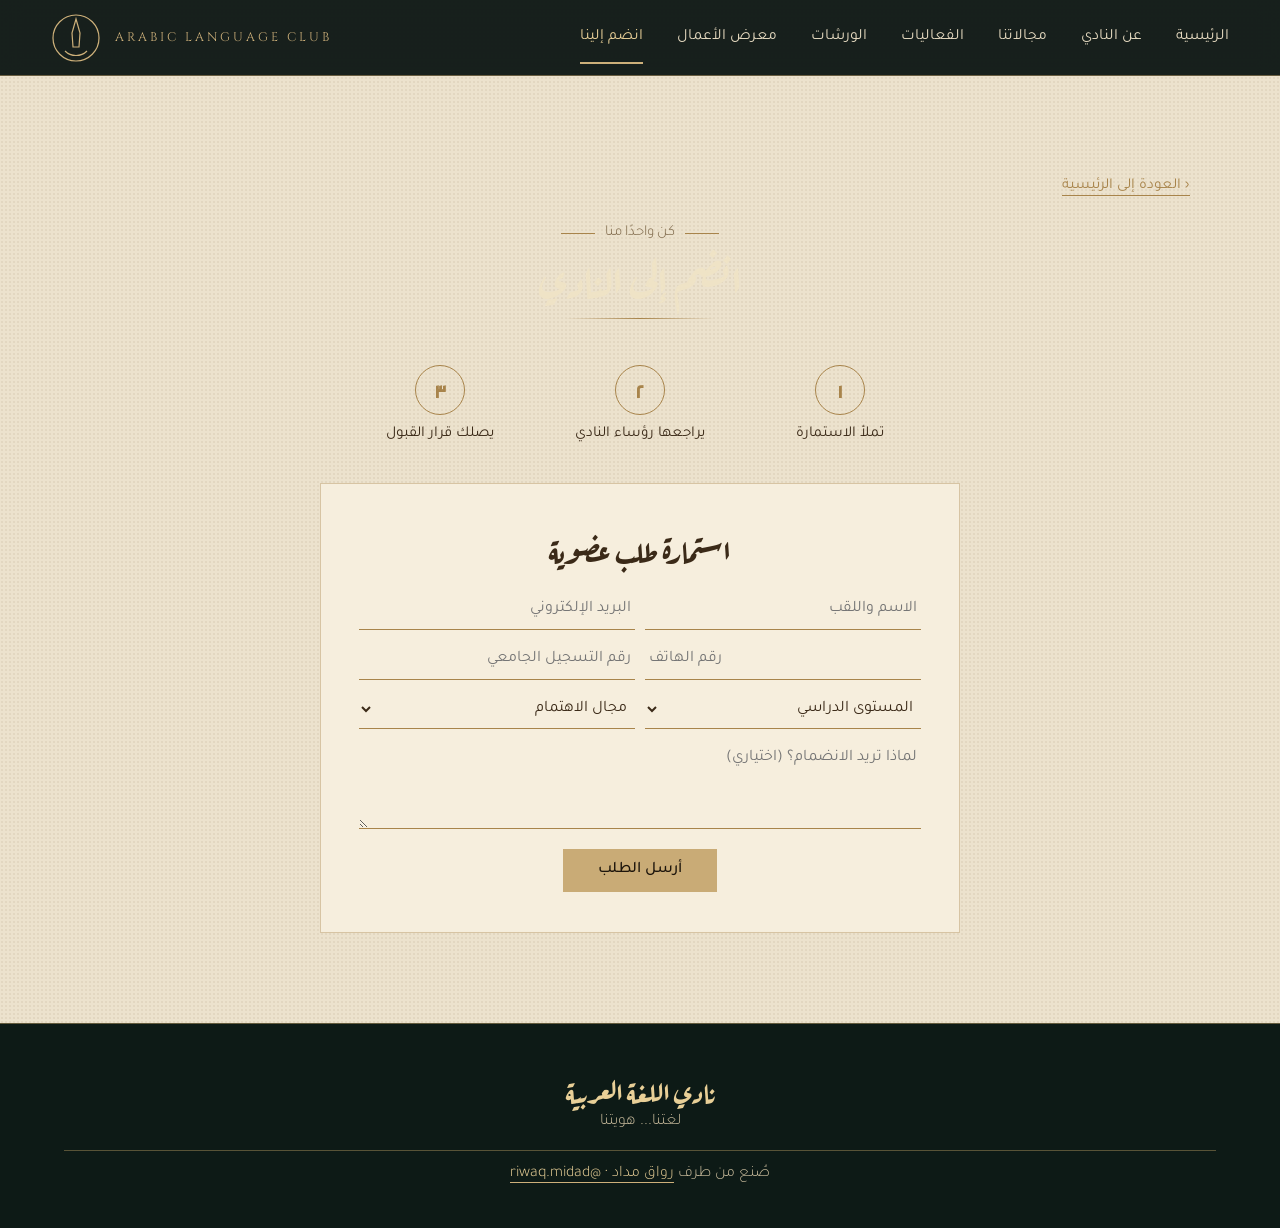
==== join.html @ f90c5b05 "Initial commit: Arabic Club website" ====
<!DOCTYPE html>
<html lang="ar" dir="rtl">
<head>
<meta charset="utf-8">
<meta name="viewport" content="width=device-width, initial-scale=1, viewport-fit=cover">
<title>الانضمام إلى النادي · نادي اللغة العربية</title>
<meta name="description" content="استمارة طلب عضوية في نادي اللغة العربية.">
<meta name="theme-color" content="#0d1a16">
<meta property="og:type" content="website">
<meta property="og:title" content="الانضمام إلى النادي · نادي اللغة العربية">
<meta property="og:description" content="استمارة طلب عضوية في نادي اللغة العربية.">
<link rel="icon" href="assets/favicon.svg" type="image/svg+xml">
<link rel="preconnect" href="https://fonts.googleapis.com">
<link rel="preconnect" href="https://fonts.gstatic.com" crossorigin>
<link href="https://fonts.googleapis.com/css2?family=Aref+Ruqaa:wght@400;700&family=Amiri:wght@400;700&family=Tajawal:wght@300;400;500;700&family=Cinzel:wght@400;600&family=Reem+Kufi:wght@400;600&family=Katibeh&family=Lateef&display=swap" rel="stylesheet">
<link rel="stylesheet" href="css/style.css">
</head>
<body>
<a class="skip" href="#content">تخطَّ إلى المحتوى</a>
<nav aria-label="القائمة الرئيسية"><div class="tl"><button class="menu-btn" aria-label="القائمة" aria-expanded="false">☰</button></div><div class="lk"><a href="index.html">الرئيسية</a><a href="index.html#about">عن النادي</a><a href="index.html#fields">مجالاتنا</a><a href="index.html#events">الفعاليات</a><a href="index.html#lessons">الورشات</a><a href="index.html#works">معرض الأعمال</a><a class="on" aria-current="page" href="join.html">انضم إلينا</a></div><a class="lg" href="index.html" aria-label="نادي اللغة العربية"><svg viewBox="0 0 50 50" fill="none" stroke="#cdb07a" stroke-width="1.2" aria-hidden="true"><circle cx="25" cy="25" r="23"/><path d="M25 6l4 14-1 14h-6l-1-14z"/><path d="M14 38c6 6 16 6 22 0"/></svg>ARABIC LANGUAGE CLUB</a></nav>
<main id="content">
<section class="sec" id="join" style="min-height:80vh;margin-top:calc(76px + env(safe-area-inset-top,0px))"><div class="w rv">
<a href="index.html" class="bk">‹ العودة إلى الرئيسية</a>
<div class="st"><div class="lb">كن واحدًا منا</div><h1>انضم إلى النادي</h1><i></i></div>
<div class="steps"><div><b>١</b>تملأ الاستمارة</div><div><b>٢</b>يراجعها رؤساء النادي</div><div><b>٣</b>يصلك قرار القبول</div></div>
<form id="f" autocomplete="on">
<h3>استمارة طلب عضوية</h3>
<label class="sr" for="fullname">الاسم واللقب</label><input id="fullname" name="fullname" required autocomplete="name" placeholder="الاسم واللقب">
<label class="sr" for="email">البريد الإلكتروني</label><input id="email" name="email" type="email" required autocomplete="email" placeholder="البريد الإلكتروني">
<label class="sr" for="phone">رقم الهاتف</label><input id="phone" name="phone" type="tel" autocomplete="tel" pattern="[0-9+\s]{8,15}" placeholder="رقم الهاتف">
<label class="sr" for="student_id">رقم التسجيل الجامعي</label><input id="student_id" name="student_id" required placeholder="رقم التسجيل الجامعي">
<label class="sr" for="level">المستوى الدراسي</label><select id="level" name="level" required><option value="" disabled selected>المستوى الدراسي</option><option>السنة الأولى</option><option>السنة الثانية</option><option>السنة الثالثة</option><option>ماستر / دراسات عليا</option></select>
<label class="sr" for="interest">مجال الاهتمام</label><select id="interest" name="interest" required><option value="" disabled selected>مجال الاهتمام</option><option>الخط العربي</option><option>الشعر والأدب</option><option>النحو والبلاغة</option><option>الخطابة والإلقاء</option><option>القراءة والكتب</option><option>الكتابة والإبداع</option></select>
<label class="sr" for="message">لماذا تريد الانضمام؟</label><textarea id="message" name="message" class="wd" placeholder="لماذا تريد الانضمام؟ (اختياري)"></textarea>
<p class="err" id="err" role="alert" hidden>تعذّر إرسال الطلب، حاول مرة أخرى.</p>
<button class="btn" type="submit">أرسل الطلب</button>
</form>
<div id="ok" role="status">وصلنا طلبك ✦<small>سيراجعه رؤساء النادي قريبًا</small></div>
</div></section>
</main>
<footer>
<b>نادي اللغة العربية</b>لغتنا... هويتنا
<div class="credit">صُنع من طرف <a href="https://www.instagram.com/riwaq.midad/" target="_blank" rel="noopener">رواق مداد · @riwaq.midad</a></div>
</footer>
<script src="js/main.js"></script>
<script src="js/join.js"></script>
</body>
</html>
---- css/style.css ----
/* ==========================================================================
   style.css — نادي اللغة العربية
   الألوان والمقاسات الأساسية في :root أعلى الملف
   ========================================================================== */
:root {
  --bg:#ece2cd;
  --card:#f6eedd;
  --ink:#3b2a18;
  --muted:#7b6546;
  --gold:#a8844b;
  --g2:#cdb07a;
  --hero:#0d1a16;
  --btn:#c9ab76;
  --ln:rgba(168,132,75,.4);
  box-sizing:border-box;
  padding-top:env(safe-area-inset-top,0px);
  padding-bottom:env(safe-area-inset-bottom,0px);
}

@media (prefers-color-scheme:dark) {
  :root:not([data-theme="light"]) {
    --bg:#111a17;
    --card:#17231f;
    --ink:#efe6d3;
    --muted:#a79d86;
    --gold:#c9a96a;
  }
}

:root[data-theme="dark"] {
  --bg:#111a17;
  --card:#17231f;
  --ink:#efe6d3;
  --muted:#a79d86;
  --gold:#c9a96a;
}

* {
  box-sizing:border-box;
}

html {
  scroll-behavior:smooth;
  scroll-padding-top:80px;
}

body {
  margin:0;
  background:var(--bg);
  color:var(--ink);
  font:19px/1.9 'Amiri',serif;
  overflow-x:hidden;
  background-image:radial-gradient(rgba(120,90,50,.08) 1px,transparent 1.4px);
  background-size:4px 4px;
}

.ui {
  font-family:'Tajawal',sans-serif;
}

nav {
  position:fixed;
  top:0;
  inset-inline:0;
  z-index:50;
  height:calc(76px + env(safe-area-inset-top,0px));
  padding:env(safe-area-inset-top,0px) 4vw 0;
  display:flex;
  align-items:center;
  justify-content:space-between;
  background:rgba(10,20,17,.94);
  backdrop-filter:blur(10px);
  border-bottom:1px solid rgba(201,169,106,.45);
  font-family:'Tajawal';
}

.lk {
  display:flex;
  gap:34px;
}

.lk a {
  color:#e6dac0;
  text-decoration:none;
  font-size:.98rem;
  position:relative;
  padding:6px 0;
  transition:.3s;
}

.lk a:after {
  content:"";
  position:absolute;
  inset-inline:0;
  bottom:-6px;
  height:2px;
  background:#cdb07a;
  transform:scaleX(0);
  transition:transform .35s;
}

.lk a:hover,.lk a.on {
  color:#e8cf97;
}

.lk a:hover:after,.lk a.on:after {
  transform:scaleX(1);
}

.tl {
  display:flex;
  gap:22px;
  align-items:center;
  color:#e6dac0;
  font-size:.9rem;
}

.lg {
  display:flex;
  align-items:center;
  gap:14px;
  direction:ltr;
  color:#cdb07a;
  font:400 .78rem 'Cinzel',serif;
  letter-spacing:3px;
}

.lg svg {
  width:50px;
  height:50px;
}

.hero {
  margin-top:calc(76px + env(safe-area-inset-top,0px));
  height:clamp(480px,64vh,640px);
  background:radial-gradient(circle at 50% 50%,#1c3029,var(--hero) 72%);
  display:flex;
  position:relative;
  overflow:hidden;
}

.orn {
  position:absolute;
  inset:0 auto 0 0;
  width:150px;
  opacity:.5;
  background-image:url("data:image/svg+xml,%3Csvg xmlns='http://www.w3.org/2000/svg' width='70' height='70' fill='none' stroke='%23cdb07a' stroke-opacity='.45'%3E%3Cpath d='M35 0C20 15 50 20 35 35S20 55 35 70M0 35C15 20 20 50 35 35S55 20 70 35'/%3E%3Ccircle cx='35' cy='35' r='7'/%3E%3C/svg%3E");
  -webkit-mask-image:linear-gradient(90deg,#000,transparent);
  mask-image:linear-gradient(90deg,#000,transparent);
}

@media(max-width:860px) {
  .hero {
    min-height:440px;
  }
  .txt {
    padding:50px 6vw!important;
  }
}

.txt {
  flex:1;
  display:flex;
  flex-direction:column;
  justify-content:center;
  align-items:center;
  text-align:center;
  padding:0 3vw 0 5vw;
  position:relative;
  z-index:2;
}

.tag {
  display:flex;
  align-items:center;
  gap:16px;
  color:#cdb07a;
  font:300 1.05rem 'Tajawal';
  opacity:0;
  animation:up 1s .2s forwards;
}

.tag:before,.tag:after {
  content:"";
  width:70px;
  height:1px;
  background:#cdb07a;
  opacity:.7;
}

h1 {
  font:700 clamp(3rem,7.5vw,6.2rem)/1.4 'Aref Ruqaa';
  color:#efe3c6;
  margin:6px 0;
  clip-path:inset(0 0 0 100%);
  animation:wipe 2.2s .5s ease forwards;
}

@keyframes wipe {
  to {
    clip-path:inset(-20% 0 -20% 0);
  }
}

.txt p {
  color:#d3c7aa;
  font:300 1.12rem/1.9 'Tajawal';
  max-width:580px;
  margin:6px 0 26px;
  opacity:0;
  animation:up 1s 1.6s forwards;
}

.cta {
  opacity:0;
  animation:up 1s 2s forwards;
}

@keyframes up {
  from {
    transform:translateY(20px);
  }
  to {
    opacity:1;
    transform:none;
  }
}

.btn {
  display:inline-flex;
  align-items:center;
  gap:12px;
  background:var(--btn);
  color:#1d150c;
  font:500 1rem 'Tajawal';
  padding:11px 34px;
  border:1px solid var(--btn);
  text-decoration:none;
  cursor:pointer;
  transition:.35s;
}

.btn:hover {
  background:transparent;
  color:#e8cf97;
  transform:translateY(-3px);
  box-shadow:0 8px 20px rgba(0,0,0,.3);
}

.btn.ol {
  background:transparent;
  color:var(--ink);
  border-color:var(--ink);
  padding:7px 22px;
  font-size:.85rem;
}

.btn.ol:hover {
  background:var(--ink);
  color:var(--card);
}

.strip {
  display:grid;
  grid-template-columns:repeat(4,1fr);
  padding:44px 9vw;
  position:relative;
}

.strip:before,.strip:after {
  content:"";
  position:absolute;
  top:50%;
  width:80px;
  height:2px;
  background:linear-gradient(90deg,var(--gold),transparent);
}

.strip:before {
  right:0;
}

.strip:after {
  left:0;
  transform:scaleX(-1);
}

.ft {
  text-align:center;
  padding:6px 14px;
  border-inline-start:1px solid var(--ln);
  transition:.4s;
  text-decoration:none;
  color:inherit;
}

.ft:first-child {
  border:0;
}

.ft svg {
  width:46px;
  height:46px;
  stroke:var(--gold);
  fill:none;
  stroke-width:1.4;
  transition:.4s;
}

.ft h3 {
  margin:6px 0 0;
  font:700 1.35rem 'Amiri';
}

.ft p {
  margin:0;
  font:300 .88rem 'Tajawal';
  color:var(--muted);
}

.ft:hover {
  transform:translateY(-7px);
}

.ft:hover svg {
  stroke:#8f6528;
  transform:scale(1.12);
}

.intro {
  display:grid;
  grid-template-columns:1fr 1.05fr;
  margin:0 3vw;
}

.wel {
  background:var(--card);
  border:1px solid var(--ln);
  padding:34px 36px;
  display:flex;
  gap:30px;
  align-items:center;
}

.arch {
  flex:0 0 130px;
  aspect-ratio:3/4.4;
  background:var(--gold);
  padding:3px;
  clip-path:url(#arc);
}

.arch div {
  height:100%;
  clip-path:url(#arc);
  background:radial-gradient(circle at 50% 70%,#5b4a36,#241a10);
  display:grid;
  place-items:center;
}

.arch svg {
  width:70%;
  animation:sw 5s ease-in-out infinite;
}

@keyframes sw {
  50% {
    transform:rotate(6deg) translateY(-4px);
  }
}

.lb {
  display:flex;
  align-items:center;
  gap:10px;
  color:var(--muted);
  font:300 .95rem 'Tajawal';
}

.lb:after {
  content:"";
  width:34px;
  height:1px;
  background:var(--gold);
}

.wel h2 {
  font:700 2.2rem 'Aref Ruqaa';
  margin:0 0 4px;
}

.wel p {
  font:300 .98rem/1.95 'Tajawal';
  color:var(--muted);
  margin:0 0 14px;
}

.car {
  background:#150e09;
  position:relative;
  overflow:hidden;
  min-height:300px;
}

.sl {
  position:absolute;
  inset:0;
  opacity:0;
  transition:opacity 1s;
  background:linear-gradient(120deg,#0d0805,#3a2412);
}

.sl.on {
  opacity:1;
}

.sl .cp {
  position:absolute;
  right:11%;
  top:26%;
  text-align:right;
  color:#efe3c6;
}

.sl .cp .lb {
  color:#cdb07a;
  justify-content:flex-end;
}

.sl h3 {
  font:700 1.9rem 'Tajawal';
  margin:8px 0 14px;
}

.sl a {
  color:#e6dac0;
  font:400 .95rem 'Tajawal';
  border-bottom:1px solid #cdb07a;
  padding-bottom:3px;
  text-decoration:none;
}

.ar {
  position:absolute;
  top:50%;
  width:38px;
  height:38px;
  border-radius:50%;
  background:#0d0805;
  border:1px solid #cdb07a;
  color:#fff;
  cursor:pointer;
  z-index:3;
  transform:translateY(-50%);
  transition:.3s;
  font:1.3rem/1 sans-serif;
}

.ar:hover {
  background:#cdb07a;
  color:#0d0805;
}

.sec {
  padding:90px 6vw;
}

.w {
  max-width:1100px;
  margin:auto;
}

.st {
  text-align:center;
  margin-bottom:46px;
}

.st .lb {
  justify-content:center;
}

.st .lb:before {
  content:"";
  width:34px;
  height:1px;
  background:var(--gold);
}

.st h2 {
  font:700 2.8rem 'Aref Ruqaa';
  margin:0;
}

.st i {
  display:block;
  width:150px;
  height:1px;
  margin:6px auto 0;
  background:linear-gradient(90deg,transparent,var(--gold),transparent);
}

.grid3 {
  display:grid;
  grid-template-columns:repeat(auto-fit,minmax(250px,1fr));
  gap:24px;
}

.cd {
  background:var(--card);
  border:1px solid var(--ln);
  padding:32px 26px;
  text-align:center;
  transition:.45s;
  position:relative;
}

.cd:hover {
  transform:translateY(-9px);
  box-shadow:0 18px 34px rgba(40,25,10,.25);
  border-color:var(--gold);
}

.cd .g {
  font:700 4.6rem/1.3 'Aref Ruqaa';
  color:var(--gold);
}

.cd h3 {
  margin:0;
  font:700 1.5rem 'Amiri';
}

.cd p {
  font:300 .95rem/1.8 'Tajawal';
  color:var(--muted);
  margin:6px 0 16px;
}

.ev {
  display:flex;
  gap:18px;
  text-align:right;
  align-items:center;
}

.ev b {
  flex:0 0 74px;
  height:84px;
  background:var(--hero);
  color:#e8cf97;
  display:grid;
  place-items:center;
  font:600 2rem/1 'Reem Kufi';
  padding-top:12px;
  transition:.4s;
}

.ev b small {
  font:400 .85rem 'Tajawal';
  display:block;
  margin-top:-18px;
  color:#cdb07a;
}

.ev p {
  margin:0;
}

.ev h3 {
  font-size:1.35rem;
}

.cd:hover .ev b {
  background:var(--gold);
  color:#1d150c;
}

.dk {
  background:var(--hero);
  color:#efe3c6;
}

.dk .st h2 {
  color:#efe3c6;
}

.dk .lb {
  color:#cdb07a;
}

.gal {
  display:grid;
  grid-template-columns:repeat(auto-fit,minmax(240px,1fr));
  gap:18px;
}

.pl {
  aspect-ratio:4/3;
  background:linear-gradient(135deg,#0d0805,#3a2412);
  position:relative;
  overflow:hidden;
  cursor:pointer;
}

.pl div {
  position:absolute;
  inset:16% 10%;
  background:linear-gradient(135deg,#dcc79b,#ac8c5c);
  transform:rotate(-6deg);
  display:grid;
  place-items:center;
  font-size:3.6rem;
  color:#22150a;
  transition:.7s;
  box-shadow:0 12px 26px rgba(0,0,0,.6);
}

.pl:hover div {
  transform:rotate(0) scale(1.12);
}

.pl span {
  position:absolute;
  bottom:8px;
  inset-inline:0;
  text-align:center;
  color:#cdb07a;
  font:300 .9rem 'Tajawal';
  opacity:0;
  transition:.4s;
}

.pl:hover span {
  opacity:1;
}

.lib {
  display:grid;
  grid-template-columns:1fr 1fr;
  gap:50px;
  align-items:center;
}

.bks {
  display:grid;
  grid-template-columns:1fr 1fr;
  gap:20px;
}

.cov {
  aspect-ratio:3/4;
  border:1px solid #cdb07a;
  outline:1px solid rgba(205,176,122,.5);
  outline-offset:-8px;
  padding:18px;
  background:linear-gradient(145deg,var(--c),#120b06);
  display:grid;
  align-content:space-between;
  justify-items:center;
  text-align:center;
  color:#e8cf97;
  font:700 1.25rem/1.5 'Aref Ruqaa';
  transition:.5s;
  cursor:pointer;
  box-shadow:6px 6px 0 rgba(0,0,0,.35);
}

.cov em {
  font:normal 3.4rem/1 'Aref Ruqaa';
  transition:.8s;
}

.cov:hover {
  transform:translateY(-10px) rotate(-1.5deg);
}

.cov:hover em {
  transform:scale(1.2);
}

.pm {
  border:1px solid #cdb07a;
  padding:36px 22px;
  text-align:center;
  font:1.5rem/2.5 'Aref Ruqaa';
  background:rgba(205,176,122,.06);
}

.pm .b {
  display:grid;
  grid-template-columns:1fr 30px 1fr;
  gap:6px;
}

.pm i {
  color:#cdb07a;
  font:normal 1.4rem 'Amiri';
}

.pm small {
  display:block;
  font:300 .95rem 'Tajawal';
  color:#cdb07a;
  margin-top:8px;
}

.steps {
  display:flex;
  justify-content:center;
  gap:40px;
  flex-wrap:wrap;
  margin-bottom:40px;
  font:400 .95rem 'Tajawal';
  text-align:center;
}

.steps div {
  width:160px;
}

.steps b {
  display:grid;
  place-items:center;
  width:50px;
  height:50px;
  margin:0 auto 10px;
  border:1.5px solid var(--gold);
  color:var(--gold);
  font:600 1.3rem 'Reem Kufi';
  border-radius:50%;
}

form {
  max-width:640px;
  margin:auto;
  background:var(--card);
  border:1px solid var(--ln);
  padding:40px 38px;
  display:grid;
  gap:10px;
  grid-template-columns:1fr 1fr;
}

form h3 {
  grid-column:1/-1;
  margin:0 0 6px;
  text-align:center;
  font:700 2rem 'Aref Ruqaa';
}

form input,form select {
  font:1rem 'Tajawal';
  padding:10px 4px;
  border:0;
  border-bottom:1px solid var(--gold);
  background:transparent;
  color:var(--ink);
  width:100%;
}

form option {
  color:#000;
}

form input:focus,form select:focus {
  outline:0;
  border-bottom:2px solid #8f6528;
}

form .wd {
  grid-column:1/-1;
}

form .btn {
  grid-column:1/-1;
  justify-self:center;
  margin-top:10px;
}

#ok {
  display:none;
  max-width:560px;
  margin:auto;
  padding:48px;
  text-align:center;
  background:var(--card);
  border:1px solid var(--gold);
  font:700 2rem 'Aref Ruqaa';
}

footer {
  background:var(--hero);
  color:#cdbf9f;
  text-align:center;
  padding:44px 5vw;
  font:300 1rem 'Tajawal';
  border-top:1px solid rgba(201,169,106,.45);
}

footer b {
  display:block;
  font:700 1.8rem 'Aref Ruqaa';
  color:#e8cf97;
}

.rv {
  opacity:0;
  transform:translateY(40px);
  transition:opacity 1s,transform 1s;
}

.rv.in {
  opacity:1;
  transform:none;
}

.bk {
  display:inline-block;
  margin-bottom:28px;
  color:var(--gold);
  font:400 .95rem 'Tajawal';
  text-decoration:none;
  border-bottom:1px solid var(--gold);
}

.stt {
  display:grid;
  grid-template-columns:repeat(4,1fr);
  gap:10px;
  max-width:900px;
  margin:70px auto 0;
  text-align:center;
}

.stt div {
  font:600 2.9rem/1.2 'Reem Kufi';
  color:var(--gold);
  border-top:1px solid var(--ln);
  padding-top:10px;
}

.stt small {
  display:block;
  font:300 1rem 'Tajawal';
  color:var(--muted);
}

.dk .cd {
  background:#13241f;
  border-color:rgba(205,176,122,.35);
  color:#efe3c6;
}

.dk .cd p {
  color:#bdb192;
}

.dk .cd .g {
  color:#cdb07a;
}

.cd.star {
  border-color:#cdb07a;
  background:linear-gradient(160deg,#13241f,#3a2f17)!important;
}

.cd.star:after {
  content:"قسمنا المميز";
  position:absolute;
  top:12px;
  inset-inline-start:12px;
  font:500 .72rem 'Tajawal';
  background:#cdb07a;
  color:#1d150c;
  padding:2px 10px;
}

@media(max-width:860px) {
  .stt {
    grid-template-columns:1fr 1fr;
    gap:22px 10px;
  }
}

@media(max-width:860px) {
  .lk a:nth-child(n+3) {
    display:none;
  }
  .lk {
    gap:20px;
  }
  .tl span {
    display:none;
  }
  .hero {
    flex-direction:column;
    height:auto;
  }
  .txt {
    padding:10px 6vw 50px;
  }
  .strip {
    grid-template-columns:1fr 1fr;
    gap:24px 0;
    padding:36px 6vw;
  }
  .strip:before,.strip:after {
    display:none;
  }
  .ft:nth-child(3) {
    border:0;
  }
  .intro {
    grid-template-columns:1fr;
  }
  .lib {
    grid-template-columns:1fr;
  }
  .wel {
    flex-direction:column;
    text-align:center;
  }
  .lb {
    justify-content:center;
  }
  .car {
    min-height:260px;
  }
  form {
    grid-template-columns:1fr;
  }
}

.sl .pi {
  position:absolute;
  left:5%;
  top:50%;
  width:52%;
  transform:translateY(-50%) rotate(-3deg) scale(.94);
  border:6px solid #f4ead4;
  box-shadow:0 20px 40px rgba(0,0,0,.65);
  cursor:zoom-in;
  transition:transform 1.6s;
}

.sl.on .pi {
  transform:translateY(-50%) rotate(-2deg) scale(1);
}

.sl.im .cp {
  right:6%;
  top:50%;
  transform:translateY(-50%);
  width:36%;
}

.pl img {
  position:absolute;
  inset:8%;
  width:84%;
  height:84%;
  object-fit:contain;
  border:4px solid #f4ead4;
  box-shadow:0 12px 26px rgba(0,0,0,.6);
  transform:rotate(-2deg);
  transition:.7s;
  cursor:zoom-in;
}

.pl:hover img {
  transform:rotate(0) scale(1.08);
}

.lx {
  position:fixed;
  inset:0;
  background:rgba(5,10,8,.93);
  display:none;
  place-items:center;
  z-index:100;
  cursor:zoom-out;
  padding:4vw;
}

.lx img {
  max-width:100%;
  max-height:92vh;
  border:6px solid #f4ead4;
  box-shadow:0 20px 60px #000;
  transform:scale(.82);
  transition:transform .7s cubic-bezier(.2,.9,.3,1);
}

.lx {
  display:grid!important;
  opacity:0;
  visibility:hidden;
  transition:opacity .45s,visibility .45s;
}

.lx.o {
  opacity:1;
  visibility:visible;
}

.lx.o img {
  transform:none;
}

.sl .pi {
  overflow:hidden;
  transition:transform 1.6s,translate .5s;
}

.sl .pi img {
  width:100%;
  display:block;
}

.sl.on .pi img {
  animation:kb 16s ease-in-out infinite alternate;
}

@keyframes kb {
  from {
    transform:scale(1);
  }
  to {
    transform:scale(1.09) translate(-1.5%,-1%);
  }
}

.sh {
  position:absolute;
  inset:0;
  background:linear-gradient(105deg,transparent 35%,rgba(255,255,255,.38) 50%,transparent 65%);
  transform:translateX(-130%);
  animation:shn 7s 2.5s infinite;
  pointer-events:none;
}

@keyframes shn {
  30%,100% {
    transform:translateX(130%);
  }
}

.sl .pi:after {
  content:"";
  position:absolute;
  inset:9px;
  border:1px solid rgba(205,176,122,.95);
  opacity:0;
  transition:opacity 1.2s 1.4s;
  pointer-events:none;
}

.sl.on .pi:after {
  opacity:1;
}

.car:before {
  content:"";
  position:absolute;
  inset:0;
  z-index:1;
  pointer-events:none;
  background:radial-gradient(400px circle at var(--mx,30%) var(--my,50%),rgba(224,184,90,.2),transparent 65%);
  transition:background .2s;
}

.sl .cp {
  transition:translate .5s;
}

.sl .cp>* {
  opacity:0;
  transform:translateY(20px);
  transition:opacity .9s,transform .9s;
}

.sl.on .cp>* {
  opacity:1;
  transform:none;
}

.sl.on .cp>:nth-child(1) {
  transition-delay:.9s;
}

.sl.on .cp>:nth-child(2) {
  transition-delay:1.2s;
}

.sl.on .cp>:nth-child(3) {
  transition-delay:1.5s;
}

.sl.on .cp>:nth-child(4) {
  transition-delay:1.8s;
}

.dst {
  position:absolute;
  bottom:-10px;
  border-radius:50%;
  background:#e8cf97;
  opacity:0;
  z-index:1;
  pointer-events:none;
  animation:dst linear infinite;
}

@keyframes dst {
  12% {
    opacity:.85;
  }
  100% {
    transform:translate(24px,-380px);
    opacity:0;
  }
}

.gal .pl {
  opacity:0;
  transform:translateY(46px) scale(.95);
  transition:opacity .9s,transform .9s;
}

.rv.in .gal .pl {
  opacity:1;
  transform:none;
}

.pl:after {
  content:"";
  position:absolute;
  inset:0;
  background:radial-gradient(240px circle at var(--gx,50%) var(--gy,50%),rgba(255,255,255,.3),transparent 60%);
  opacity:0;
  transition:opacity .4s;
  pointer-events:none;
}

.pl:hover:after {
  opacity:1;
}

.pl span {
  transform:translateY(12px);
  z-index:2;
  text-shadow:0 2px 8px #000;
}

.pl:hover span {
  transform:none;
}

.pg {
  position:fixed;
  top:0;
  inset-inline-start:0;
  height:3px;
  width:0;
  z-index:60;
  background:linear-gradient(90deg,#cdb07a,#f0dca4);
  box-shadow:0 0 10px #cdb07a;
}

@media(max-width:860px) {
  .sl .pi {
    width:84%;
    left:8%;
    top:6%;
    transform:rotate(-2deg)!important;
  }
  .sl.im .cp {
    top:auto;
    bottom:14px;
    right:6%;
    width:88%;
    transform:none;
    text-align:center;
  }
  .sl.im .cp .lb {
    justify-content:center;
  }
  .car {
    min-height:420px;
  }
}

.tl {
  display:none;
}

a.lg {
  text-decoration:none;
}

.menu-btn {
  background:none;
  border:1px solid rgba(201,169,106,.6);
  color:#e6dac0;
  width:42px;
  height:42px;
  font-size:1.3rem;
  cursor:pointer;
}

.btn.sm {
  padding:7px 24px;
  font-size:.9rem;
}

.btn:disabled {
  opacity:.6;
  pointer-events:none;
}

.sl .au {
  margin:10px 0 0;
  color:#cdb07a;
  font-size:.95rem;
}

.st h1 {
  font:700 2.8rem 'Aref Ruqaa';
  margin:0;
}

.credit {
  margin-top:18px;
  padding-top:14px;
  border-top:1px solid rgba(201,169,106,.4);
}

.credit a {
  color:#e8cf97;
  text-decoration:none;
  border-bottom:1px solid #cdb07a;
}

.sr {
  position:absolute;
  width:1px;
  height:1px;
  overflow:hidden;
  clip:rect(0 0 0 0);
  white-space:nowrap;
}

form textarea {
  font:1rem 'Tajawal';
  padding:10px 4px;
  border:0;
  border-bottom:1px solid var(--gold);
  background:transparent;
  color:var(--ink);
  width:100%;
  resize:vertical;
  min-height:90px;
}

form textarea:focus {
  outline:0;
  border-bottom:2px solid #8f6528;
}

.err {
  grid-column:1/-1;
  color:#b3402e;
  text-align:center;
  margin:0;
  font:400 .95rem 'Tajawal';
}

#ok small {
  display:block;
  font:300 1.05rem 'Tajawal';
  color:var(--muted);
}

.skip {
  position:absolute;
  top:-70px;
  inset-inline-start:10px;
  background:#cdb07a;
  color:#1d150c;
  padding:8px 18px;
  z-index:100;
  font:500 1rem 'Tajawal';
  text-decoration:none;
}

.skip:focus {
  top:10px;
}

:focus-visible {
  outline:2px solid #cdb07a;
  outline-offset:3px;
}

@media(max-width:860px) {
  .tl {
    display:flex;
  }
  .lk {
    position:fixed;
    top:calc(76px + env(safe-area-inset-top,0px));
    inset-inline:0;
    flex-direction:column;
    gap:0;
    background:rgba(10,20,17,.97);
    padding:10px 6vw 22px;
    transform:translateY(-130%);
    transition:transform .45s;
    border-bottom:1px solid rgba(201,169,106,.45);
  }
  .lk.open {
    transform:none;
  }
  .lk a,.lk a:nth-child(n+3) {
    display:block;
    padding:13px 0;
    border-bottom:1px solid rgba(201,169,106,.15);
  }
}

@media(prefers-reduced-motion:reduce) {
  *,*:before,*:after {
    animation-duration:.01ms!important;
    animation-iteration-count:1!important;
    transition-duration:.01ms!important;
    scroll-behavior:auto!important;
  }
}
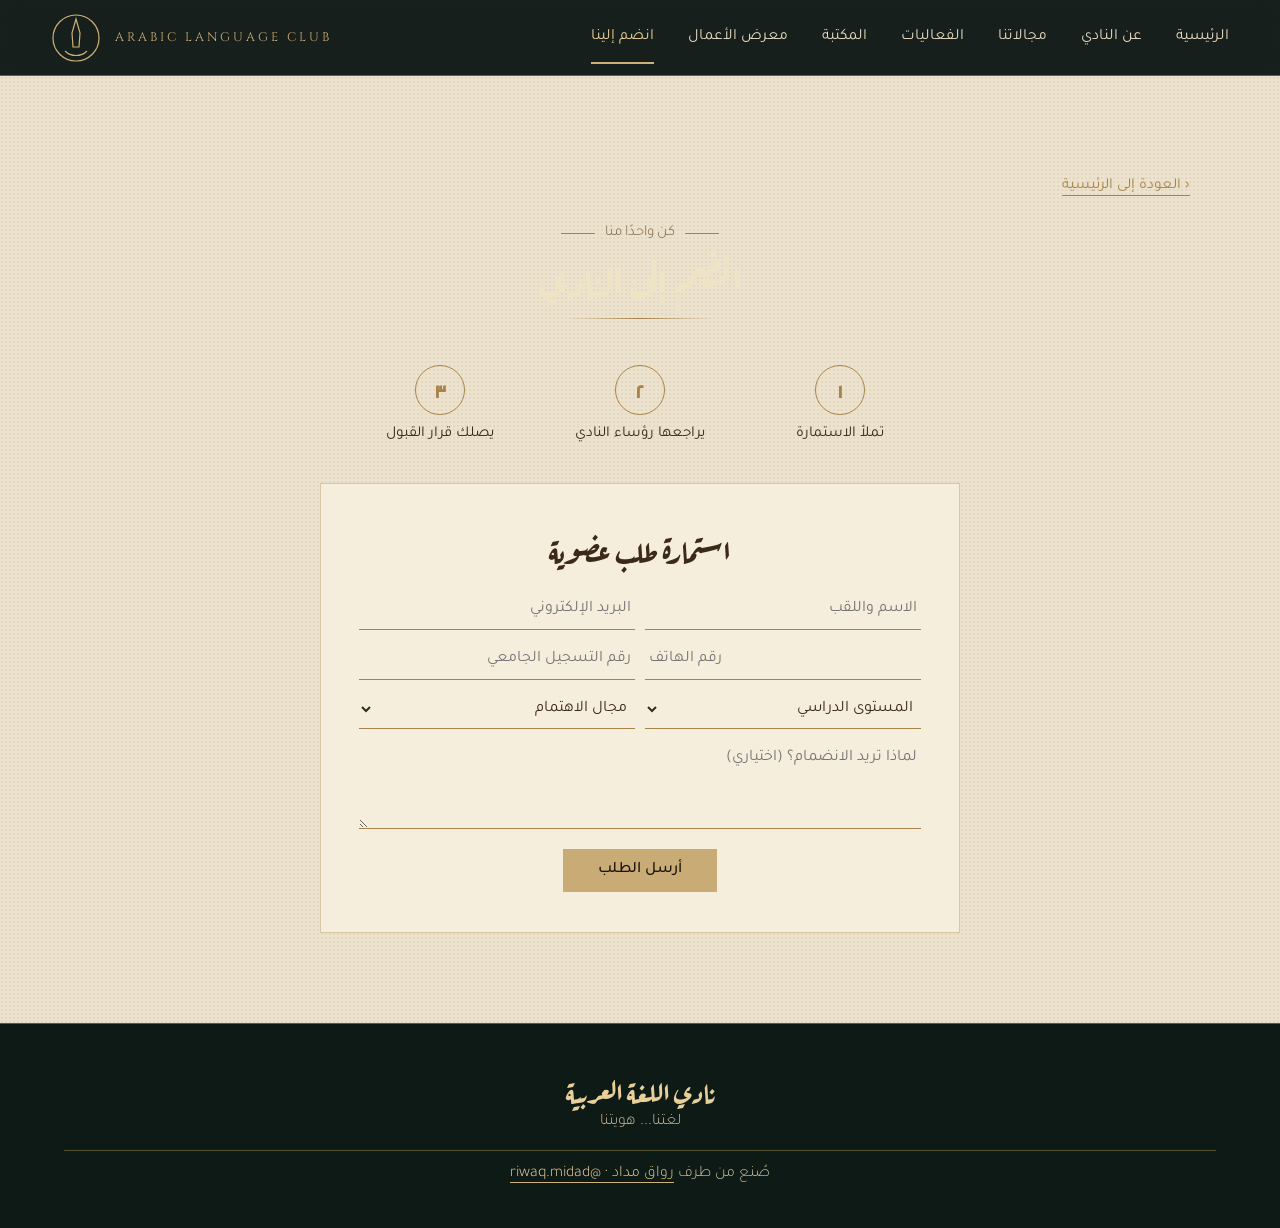
==== commit 0f59688b: "update the books" ====
--- a/join.html
+++ b/join.html
@@ -17,7 +17,7 @@
 </head>
 <body>
 <a class="skip" href="#content">تخطَّ إلى المحتوى</a>
-<nav aria-label="القائمة الرئيسية"><div class="tl"><button class="menu-btn" aria-label="القائمة" aria-expanded="false">☰</button></div><div class="lk"><a href="index.html">الرئيسية</a><a href="index.html#about">عن النادي</a><a href="index.html#fields">مجالاتنا</a><a href="index.html#events">الفعاليات</a><a href="index.html#lessons">الورشات</a><a href="index.html#works">معرض الأعمال</a><a class="on" aria-current="page" href="join.html">انضم إلينا</a></div><a class="lg" href="index.html" aria-label="نادي اللغة العربية"><svg viewBox="0 0 50 50" fill="none" stroke="#cdb07a" stroke-width="1.2" aria-hidden="true"><circle cx="25" cy="25" r="23"/><path d="M25 6l4 14-1 14h-6l-1-14z"/><path d="M14 38c6 6 16 6 22 0"/></svg>ARABIC LANGUAGE CLUB</a></nav>
+<nav aria-label="القائمة الرئيسية"><div class="tl"><button class="menu-btn" aria-label="القائمة" aria-expanded="false">☰</button></div><div class="lk"><a href="index.html">الرئيسية</a><a href="index.html#about">عن النادي</a><a href="index.html#fields">مجالاتنا</a><a href="index.html#events">الفعاليات</a><a href="index.html#lib">المكتبة</a><a href="gallery.html">معرض الأعمال</a><a class="on" aria-current="page" href="join.html">انضم إلينا</a></div><a class="lg" href="index.html" aria-label="نادي اللغة العربية"><svg viewBox="0 0 50 50" fill="none" stroke="#cdb07a" stroke-width="1.2" aria-hidden="true"><circle cx="25" cy="25" r="23"/><path d="M25 6l4 14-1 14h-6l-1-14z"/><path d="M14 38c6 6 16 6 22 0"/></svg>ARABIC LANGUAGE CLUB</a></nav>
 <main id="content">
 <section class="sec" id="join" style="min-height:80vh;margin-top:calc(76px + env(safe-area-inset-top,0px))"><div class="w rv">
 <a href="index.html" class="bk">‹ العودة إلى الرئيسية</a>
--- a/css/style.css
+++ b/css/style.css
@@ -432,7 +432,7 @@
   margin:8px 0 14px;
 }
 
-.sl a {
+.sl .more {
   color:#e6dac0;
   font:400 .95rem 'Tajawal';
   border-bottom:1px solid #cdb07a;
@@ -602,22 +602,7 @@
   cursor:pointer;
 }
 
-.pl div {
-  position:absolute;
-  inset:16% 10%;
-  background:linear-gradient(135deg,#dcc79b,#ac8c5c);
-  transform:rotate(-6deg);
-  display:grid;
-  place-items:center;
-  font-size:3.6rem;
-  color:#22150a;
-  transition:.7s;
-  box-shadow:0 12px 26px rgba(0,0,0,.6);
-}
-
-.pl:hover div {
-  transform:rotate(0) scale(1.12);
-}
+
 
 .pl span {
   position:absolute;
@@ -634,75 +619,15 @@
   opacity:1;
 }
 
-.lib {
-  display:grid;
-  grid-template-columns:1fr 1fr;
-  gap:50px;
-  align-items:center;
-}
-
-.bks {
-  display:grid;
-  grid-template-columns:1fr 1fr;
-  gap:20px;
-}
-
-.cov {
-  aspect-ratio:3/4;
-  border:1px solid #cdb07a;
-  outline:1px solid rgba(205,176,122,.5);
-  outline-offset:-8px;
-  padding:18px;
-  background:linear-gradient(145deg,var(--c),#120b06);
-  display:grid;
-  align-content:space-between;
-  justify-items:center;
-  text-align:center;
-  color:#e8cf97;
-  font:700 1.25rem/1.5 'Aref Ruqaa';
-  transition:.5s;
-  cursor:pointer;
-  box-shadow:6px 6px 0 rgba(0,0,0,.35);
-}
-
-.cov em {
-  font:normal 3.4rem/1 'Aref Ruqaa';
-  transition:.8s;
-}
-
-.cov:hover {
-  transform:translateY(-10px) rotate(-1.5deg);
-}
-
-.cov:hover em {
-  transform:scale(1.2);
-}
-
-.pm {
-  border:1px solid #cdb07a;
-  padding:36px 22px;
-  text-align:center;
-  font:1.5rem/2.5 'Aref Ruqaa';
-  background:rgba(205,176,122,.06);
-}
-
-.pm .b {
-  display:grid;
-  grid-template-columns:1fr 30px 1fr;
-  gap:6px;
-}
-
-.pm i {
-  color:#cdb07a;
-  font:normal 1.4rem 'Amiri';
-}
-
-.pm small {
-  display:block;
-  font:300 .95rem 'Tajawal';
-  color:#cdb07a;
-  margin-top:8px;
-}
+
+
+
+
+
+
+
+
+
 
 .steps {
   display:flex;
@@ -913,9 +838,6 @@
   .intro {
     grid-template-columns:1fr;
   }
-  .lib {
-    grid-template-columns:1fr;
-  }
   .wel {
     flex-direction:column;
     text-align:center;
@@ -1302,7 +1224,7 @@
   outline-offset:3px;
 }
 
-@media(max-width:860px) {
+@media(max-width:1080px) {
   .tl {
     display:flex;
   }
@@ -1336,3 +1258,133 @@
     scroll-behavior:auto!important;
   }
 }
+
+/* ---------- رف الأقسام: كتب جلدية بـ CSS فقط ----------
+   كل كتاب: وجه أمامي (الجلد) + وجه علوي (الصفحات) + وجه جانبي، بإسقاط مائل يوحي بالعمق.
+   المتغيرات لكل كتاب (تأتي من home.js): --c اللون  --w العرض  --h الارتفاع  --d العمق  --r الميل  --x الإزاحة */
+.shelf {
+  --s: 1;
+  display: flex; flex-wrap: wrap; justify-content: center; align-items: flex-end;
+  max-width: 100%; padding-top: 38px; row-gap: 34px; column-gap: 0; /* فراغ بين الألواح عند الالتفاف على الهاتف */
+  background: radial-gradient(ellipse 60% 55% at 50% 100%, rgba(224,184,90,.13), transparent 70%);
+}
+.row { position: relative; display: flex; align-items: flex-end; gap: 14px; padding: 0 26px 22px; }
+.row::after { /* لوح الخشب */
+  content: ""; position: absolute; inset: auto 0 0; height: 22px;
+  background: linear-gradient(#80552f, #58381d 55%, #3a2210);
+  box-shadow: inset 0 2px 0 rgba(255,225,170,.28), 0 16px 20px -8px rgba(0,0,0,.75);
+}
+.row.low { padding-inline: 30px; }
+.stk { display: flex; flex-direction: column-reverse; align-items: flex-start; }
+
+.sp {
+  --w: 70px; --h: 300px; --d: 14px; --r: 0deg; --x: 0px; --lift: 70px; --tilt: 0deg;
+  --grain: url("data:image/svg+xml,%3Csvg xmlns='http://www.w3.org/2000/svg' width='120' height='120'%3E%3Cfilter id='n'%3E%3CfeTurbulence type='fractalNoise' baseFrequency='.85' numOctaves='2' stitchTiles='stitch'/%3E%3CfeColorMatrix values='0 0 0 0 0 0 0 0 0 0 0 0 0 0 0 0 0 0 .26 0'/%3E%3C/filter%3E%3Crect width='120' height='120' filter='url(%23n)'/%3E%3C/svg%3E");
+  --shine: linear-gradient(90deg, rgba(255,255,255,.14), rgba(255,255,255,0) 24%, rgba(0,0,0,0) 62%, rgba(0,0,0,.5));
+  position: relative; flex: none; padding: 0; border: 0; cursor: pointer; color: #f0dcae;
+  width: calc(var(--w) * var(--s)); height: calc(var(--h) * var(--s));
+  border-radius: 2px 2px 0 0;
+  background: var(--shine), var(--grain), var(--c);
+  transform-origin: bottom right;
+  transform: translate(var(--x), var(--lift)) rotate(calc(var(--r) + var(--tilt)));
+  transition: transform .6s cubic-bezier(.2,.9,.3,1), opacity .9s, filter .5s;
+  filter: drop-shadow(9px 7px 7px rgba(0,0,0,.5));
+  opacity: 0;
+}
+/* الوجه العلوي: حدّ الصفحات بين غطاءين */
+.sp::before {
+  content: ""; position: absolute; left: 0; bottom: 100%; width: 100%; height: calc(var(--d) * var(--s));
+  transform-origin: bottom right; transform: skewX(45deg);
+  background: repeating-linear-gradient(90deg, rgba(90,60,20,.22) 0 1px, transparent 1px 3px),
+              linear-gradient(90deg, var(--c) 0 11%, #efe2c0 11% 89%, var(--c) 89%);
+}
+/* الوجه الجانبي: الغلاف من الجهة الأخرى، أغمق لإحساس الظل */
+.sp::after {
+  content: ""; position: absolute; right: 100%; top: 0; width: calc(var(--d) * var(--s)); height: 100%;
+  transform-origin: top right; transform: skewY(45deg);
+  background: linear-gradient(90deg, rgba(0,0,0,.6), rgba(0,0,0,.25)), var(--grain), var(--c);
+}
+.sp.up, .sp.lean { display: flex; flex-direction: column; align-items: center; gap: 8px; padding: calc(46px * var(--s)) 0; }
+.sp.lean { margin-right: calc(var(--h) * var(--s) * .135 - 6px); } /* فراغ مثلثي أسفل الكتاب المائل */
+
+/* الشرائط الذهبية البارزة (كعوب الكتاب) والزخرفة والعنوان */
+.sp .bd {
+  position: absolute; inset-inline: 0; height: calc(15px * var(--s)); border-block: 1px solid #e0b45a;
+  background: linear-gradient(rgba(0,0,0,.28), rgba(255,255,255,.06) 45%, rgba(0,0,0,.32));
+  box-shadow: 0 1px 0 rgba(0,0,0,.55), inset 0 1px 0 rgba(255,236,170,.45);
+}
+.sp .bd::after { content: ""; position: absolute; inset: 3px 0; border-block: 1px solid rgba(224,184,90,.5); }
+.sp .bd.t { top: calc(14px * var(--s)); }
+.sp .bd.u { bottom: calc(14px * var(--s)); }
+.sp em { display: block; flex: none; width: calc(26px * var(--s)); aspect-ratio: 1; background: url("data:image/svg+xml,%3Csvg xmlns='http://www.w3.org/2000/svg' viewBox='0 0 40 40' fill='none' stroke='%23e0b45a' stroke-width='1.6'%3E%3Crect x='9' y='9' width='22' height='22'/%3E%3Crect x='9' y='9' width='22' height='22' transform='rotate(45 20 20)'/%3E%3Ccircle cx='20' cy='20' r='4'/%3E%3C/svg%3E") center / contain no-repeat; }
+.sp b {
+  writing-mode: vertical-rl; flex: 1; display: grid; place-items: center;
+  font: 700 calc(var(--w) * var(--s) * .27) / 1.25 'Aref Ruqaa', serif; color: #f1dfb0;
+  text-shadow: 0 1px 1px rgba(0,0,0,.8), 0 0 6px rgba(224,184,90,.25);
+}
+
+/* الكتب الأفقية: العنوان أفقي، والغطاء الأعلى مرئي، والصفحات على الجانب */
+.sp.flat {
+  --shine: linear-gradient(180deg, rgba(255,255,255,.16), rgba(255,255,255,0) 35%, rgba(0,0,0,.45));
+  display: flex; align-items: center; justify-content: center; gap: 10px; padding: 0 calc(40px * var(--s));
+}
+.sp.flat::before { background: linear-gradient(180deg, rgba(255,255,255,.14), rgba(0,0,0,.3)), var(--grain), var(--c); box-shadow: inset 0 0 0 1px rgba(224,184,90,.55); }
+.sp.flat::after { background: repeating-linear-gradient(180deg, rgba(90,60,20,.22) 0 1px, transparent 1px 3px), linear-gradient(180deg, var(--c) 0 16%, #efe2c0 16% 84%, var(--c) 84%); }
+.sp.flat b { writing-mode: horizontal-tb; flex: none; display: block; font-size: calc(var(--h) * var(--s) * .4); }
+.sp.flat .bd {
+  inset: 0 auto; width: calc(14px * var(--s)); height: auto; border-block: 0; border-inline: 1px solid #e0b45a;
+  background: linear-gradient(90deg, rgba(0,0,0,.28), rgba(255,255,255,.06) 45%, rgba(0,0,0,.32));
+  box-shadow: 1px 0 0 rgba(0,0,0,.55), inset 1px 0 0 rgba(255,236,170,.45);
+}
+.sp.flat .bd::after { inset: 0 3px; border-block: 0; border-inline: 1px solid rgba(224,184,90,.5); }
+.sp.flat .bd.t { top: 0; right: calc(14px * var(--s)); }
+.sp.flat .bd.u { top: 0; bottom: 0; left: calc(14px * var(--s)); }
+
+/* الظهور والتفاعل: ارتفاع بسيط + ميل خفيف + انتقال سلس */
+.rv.in .shelf .sp { opacity: 1; --lift: 0px; }
+@media (hover: hover) {
+  .rv.in .shelf .sp:hover { --lift: -14px; --tilt: -1.6deg; z-index: 3; }
+  .rv.in .shelf .sp.flat:hover { --lift: -8px; --tilt: -.8deg; }
+}
+.rv.in .shelf .sp.on {
+  --lift: -24px; --tilt: -2.5deg; z-index: 3;
+  filter: drop-shadow(9px 9px 8px rgba(0,0,0,.55)) drop-shadow(0 0 16px rgba(224,184,90,.42));
+}
+.rv.in .shelf .sp.flat.on { --lift: -10px; --tilt: -1deg; }
+.sp:focus-visible { outline: 2px solid #e8cf97; outline-offset: 8px; }
+
+/* الهاتف: تصغير الكتب مع بقاء العناوين مقروءة، وانتقال الكتب الأفقية إلى لوح ثانٍ عند ضيق المكان */
+@media (max-width: 560px) {
+  .shelf { --s: .78; padding-top: 24px; }
+  .row { gap: 9px; padding: 0 14px 22px; }
+  .row.low { padding-inline: 14px; }
+}
+/* تفضيل تقليل الحركة: لا ارتفاع ولا ميل، فقط توهّج خفيف */
+@media (prefers-reduced-motion: reduce) {
+  .sp { --lift: 0px !important; transition: filter .3s, opacity .3s !important; transition-delay: 0s !important; }
+  .rv.in .shelf .sp:hover, .rv.in .shelf .sp.on { --tilt: 0deg; filter: drop-shadow(9px 7px 7px rgba(0,0,0,.5)) brightness(1.18); }
+}
+.si { text-align: center; max-width: 620px; margin: 44px auto 0; min-height: 120px; }
+.si h3 { font: 700 2rem 'Aref Ruqaa'; color: #e8cf97; margin: 0; }
+.si p { font: 300 1.08rem/1.9 'Tajawal'; color: #cdbf9f; margin: 0; }
+.si.flip { animation: fi .7s both; }
+@keyframes fi { from { opacity: 0; transform: translateY(14px); } }
+
+/* ---------- حالات «لا يوجد بعد» الصادقة ---------- */
+.empty { max-width: 580px; margin: 0 auto; text-align: center; border: 1px dashed var(--gold); padding: 34px 26px; color: var(--muted); font: 300 1.05rem/1.95 'Tajawal'; }
+.empty div { font-size: 1.6rem; color: var(--gold); }
+.dk .empty { color: #bdb192; }
+.grid3 .empty { grid-column: 1 / -1; width: 100%; }
+.vs { font: 1.3rem/2.1 'Aref Ruqaa'; }
+.jn { text-align: center; margin-top: 34px; }
+
+/* ---------- بطاقة «أعمال مميزة» رابط كامل ---------- */
+a.sl { display: block; text-decoration: none; cursor: pointer; }
+.sl:hover .more { color: #e8cf97; }
+
+/* ---------- صفحة المعرض ---------- */
+.hero.sub { height: auto; min-height: 300px; padding-block: 70px 60px; }
+.pg-gal { grid-template-columns: repeat(auto-fill, minmax(300px, 400px)); justify-content: center; }
+.cta-card { max-width: 620px; margin: 64px auto 0; text-align: center; border: 1px dashed var(--gold); padding: 34px 24px; }
+.cta-card h2 { font: 700 1.9rem 'Aref Ruqaa'; margin: 0; }
+.cta-card p { font: 300 1rem 'Tajawal'; color: var(--muted); margin: 6px 0 18px; }
